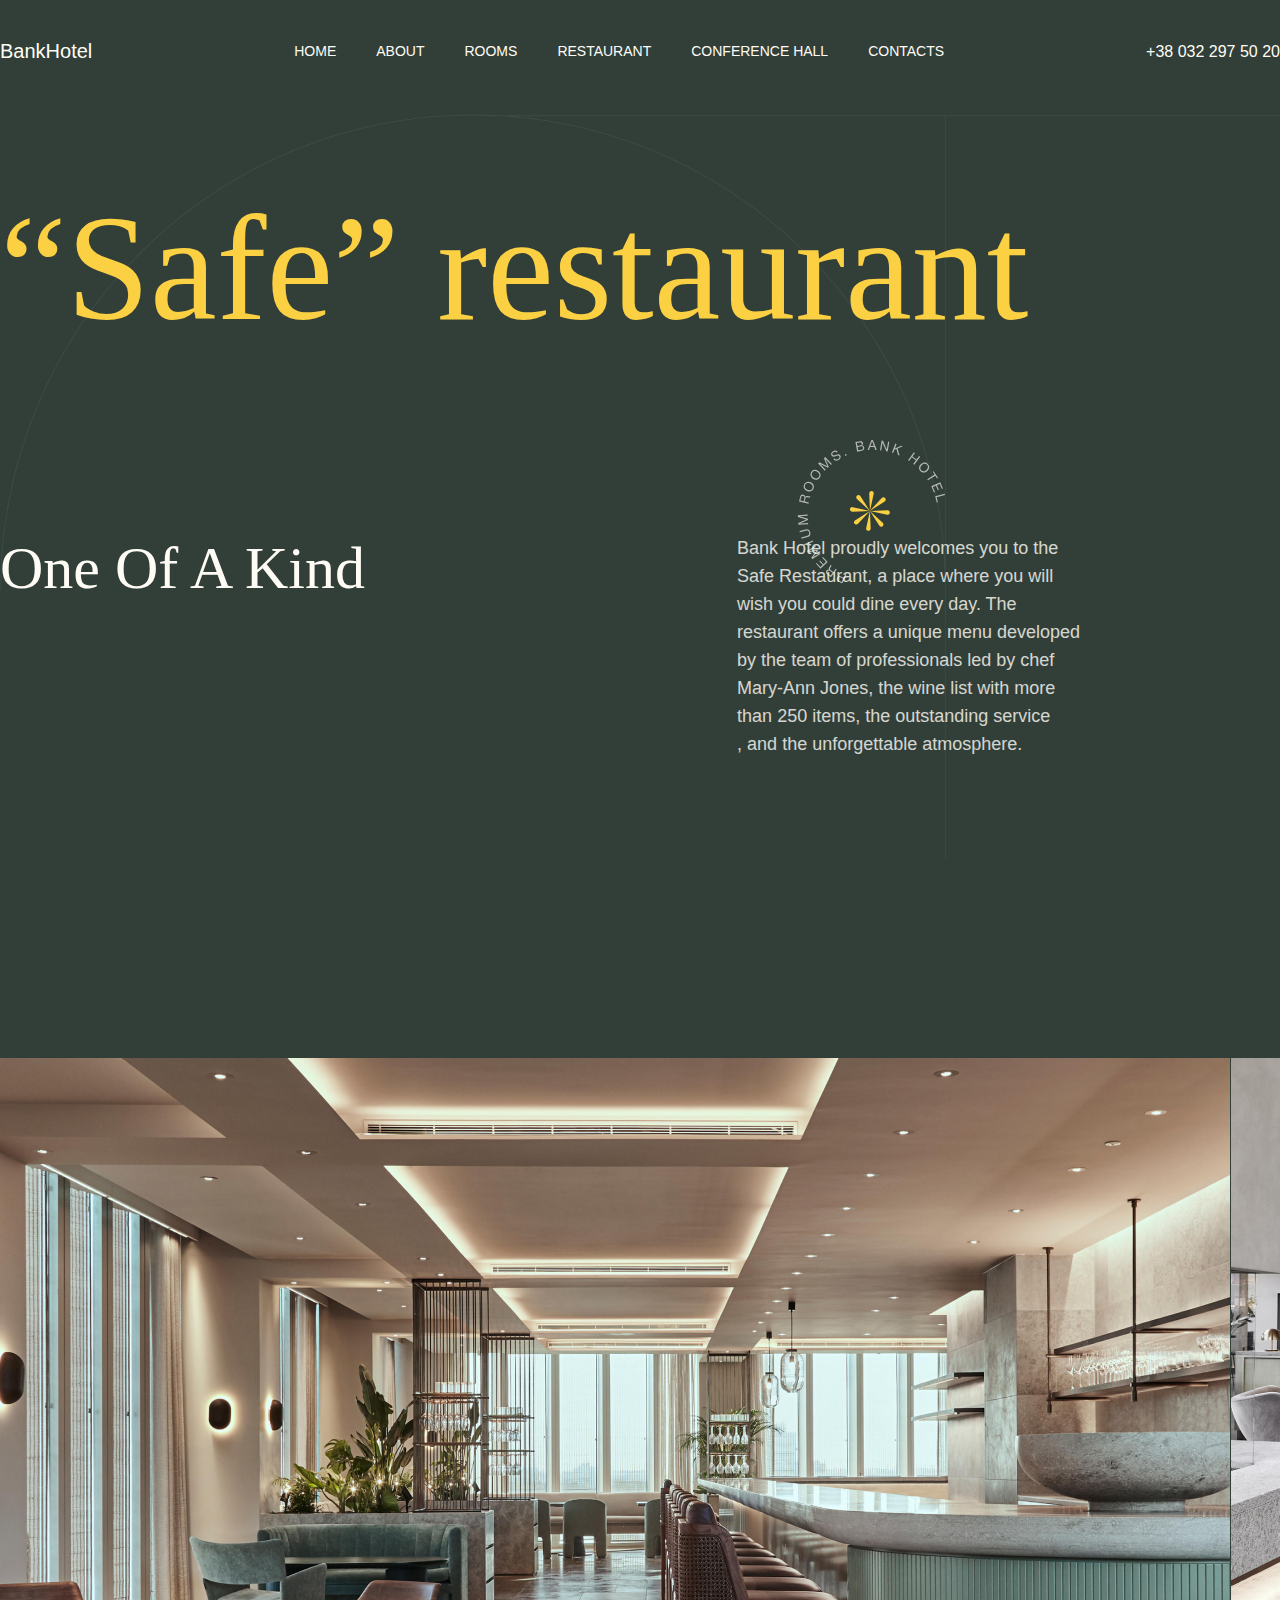
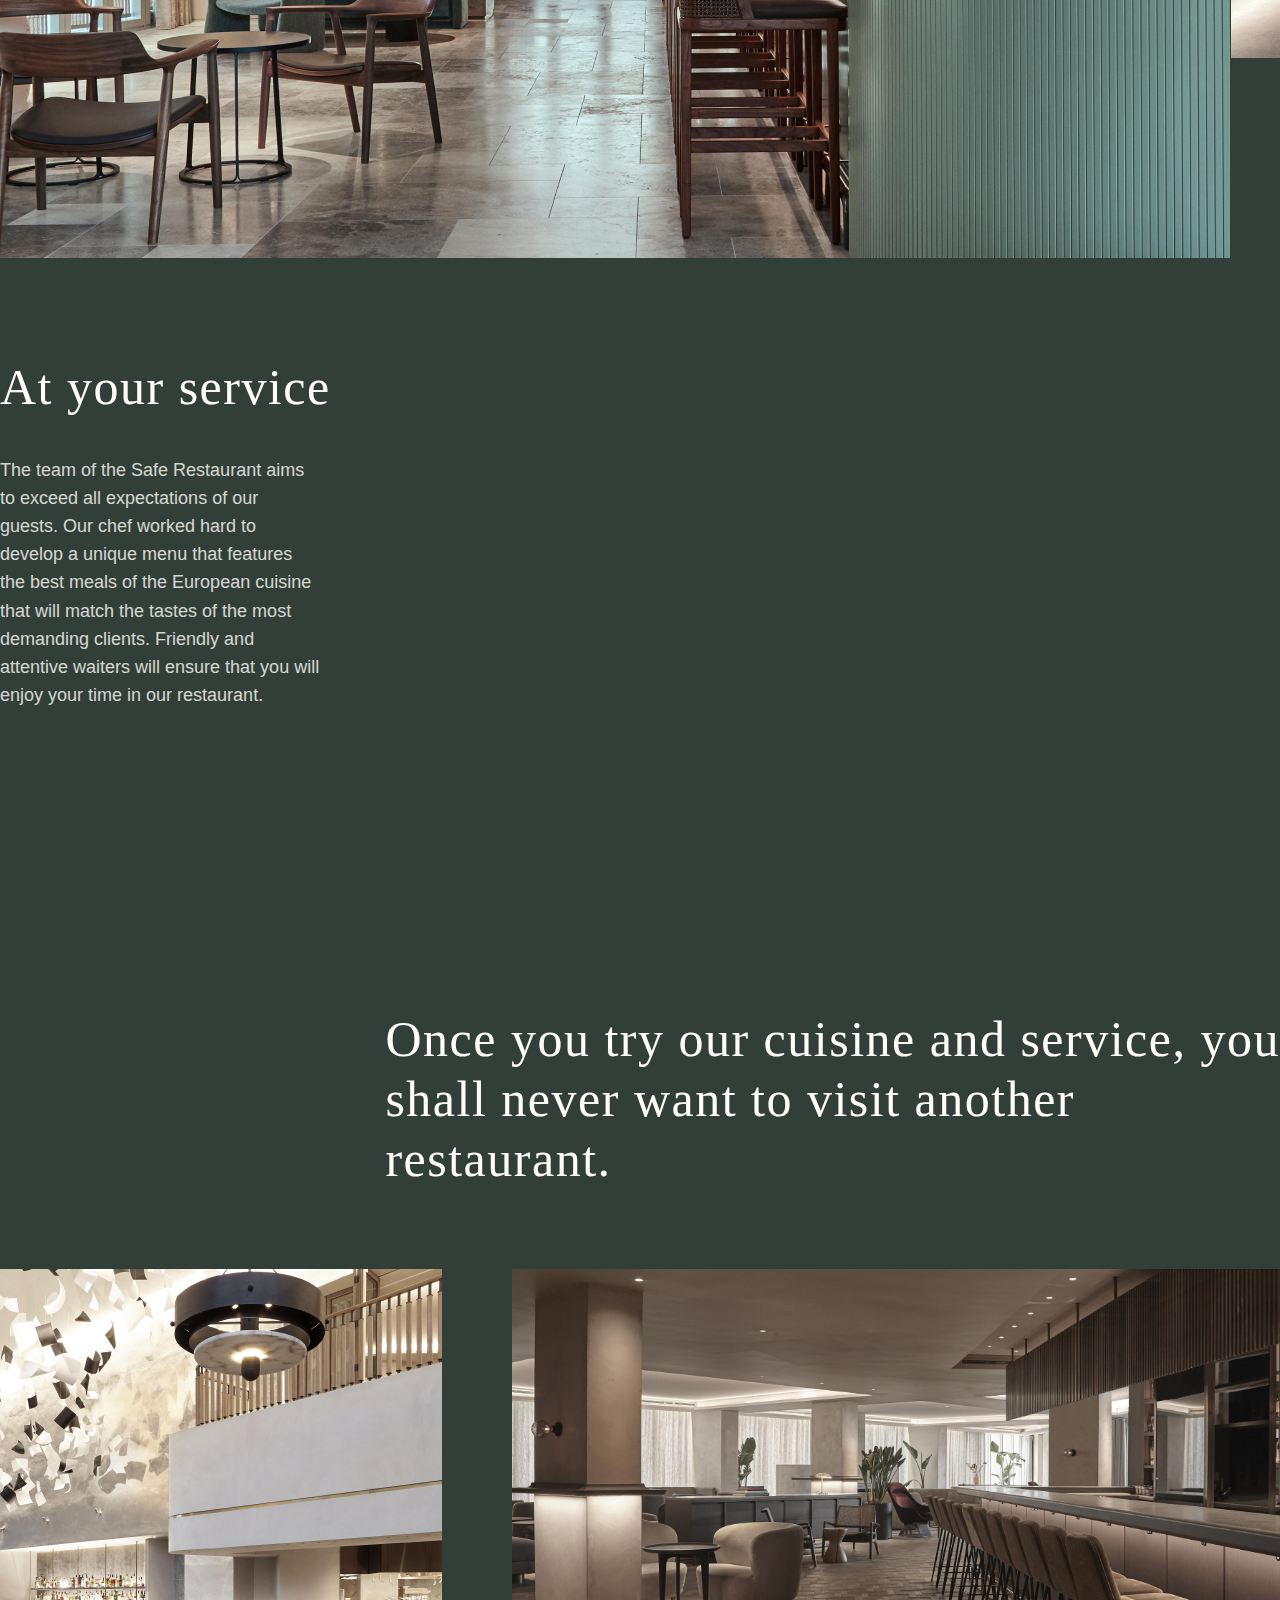
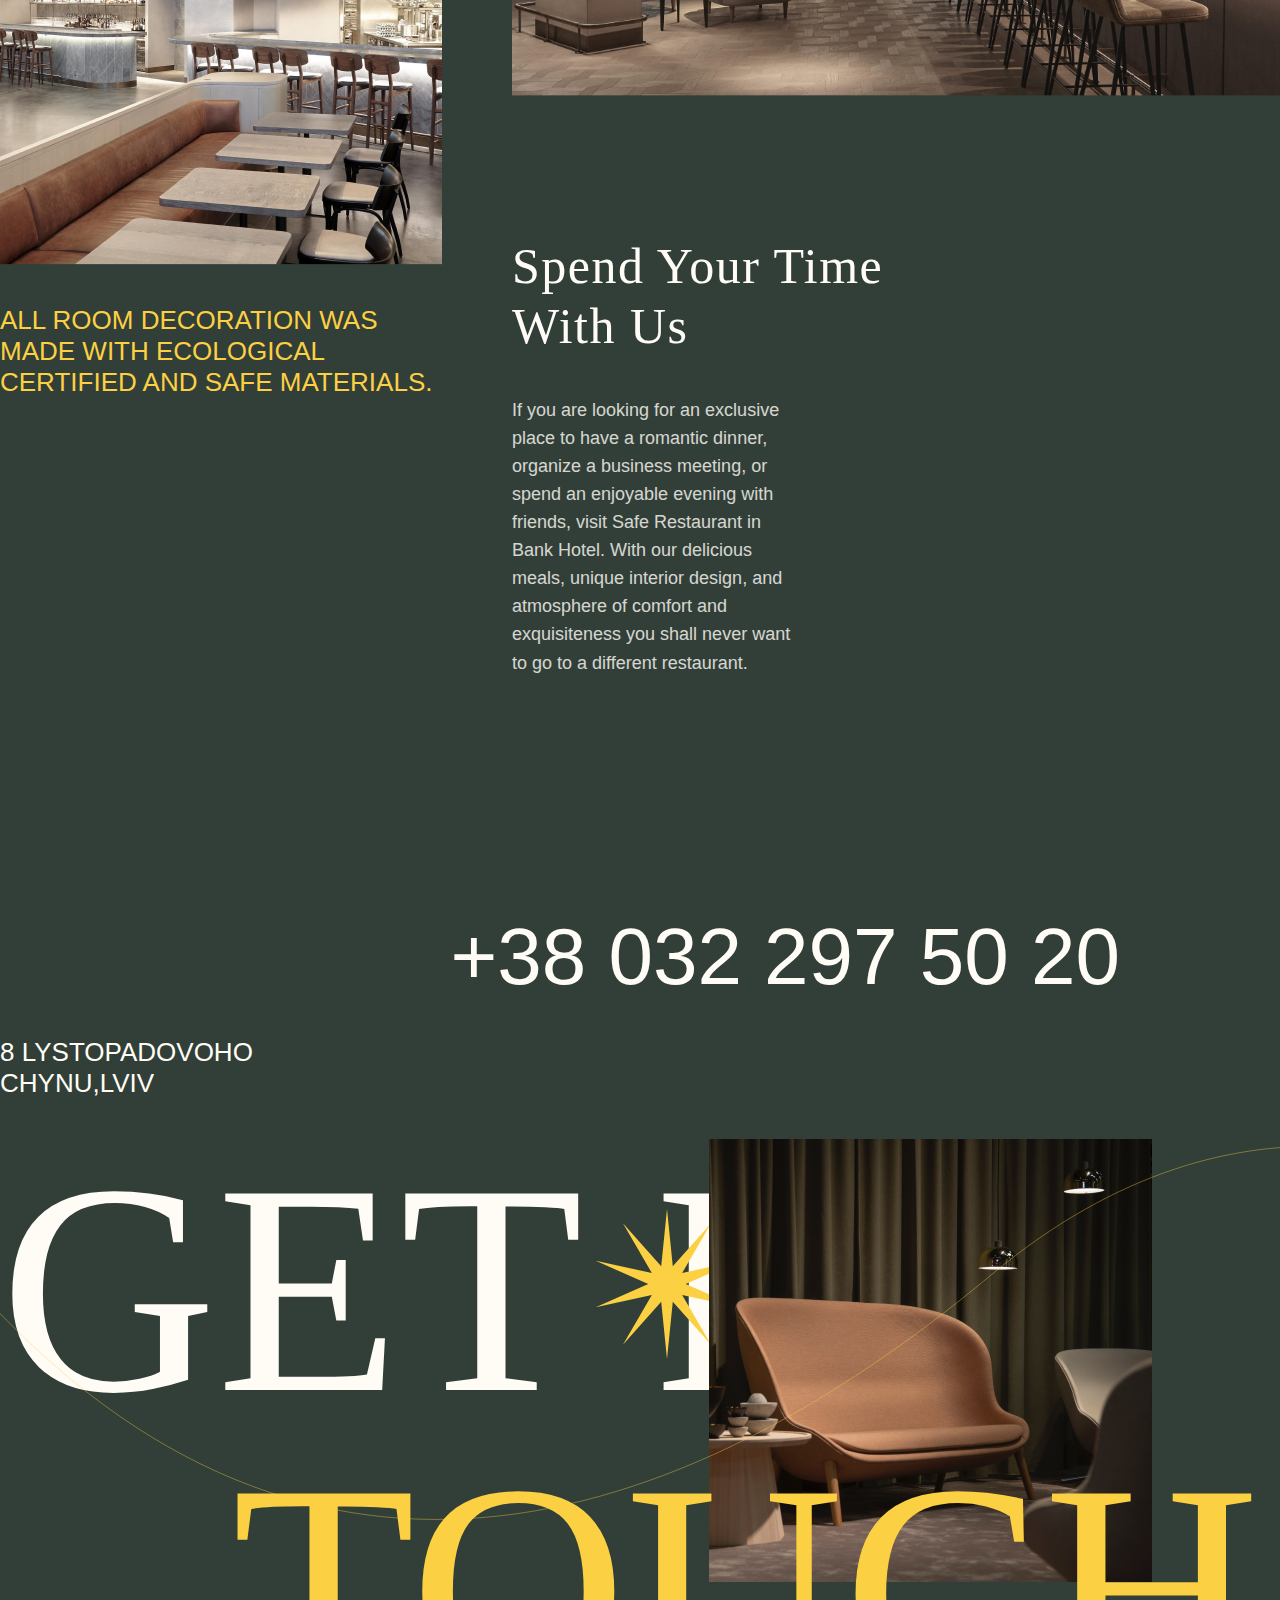
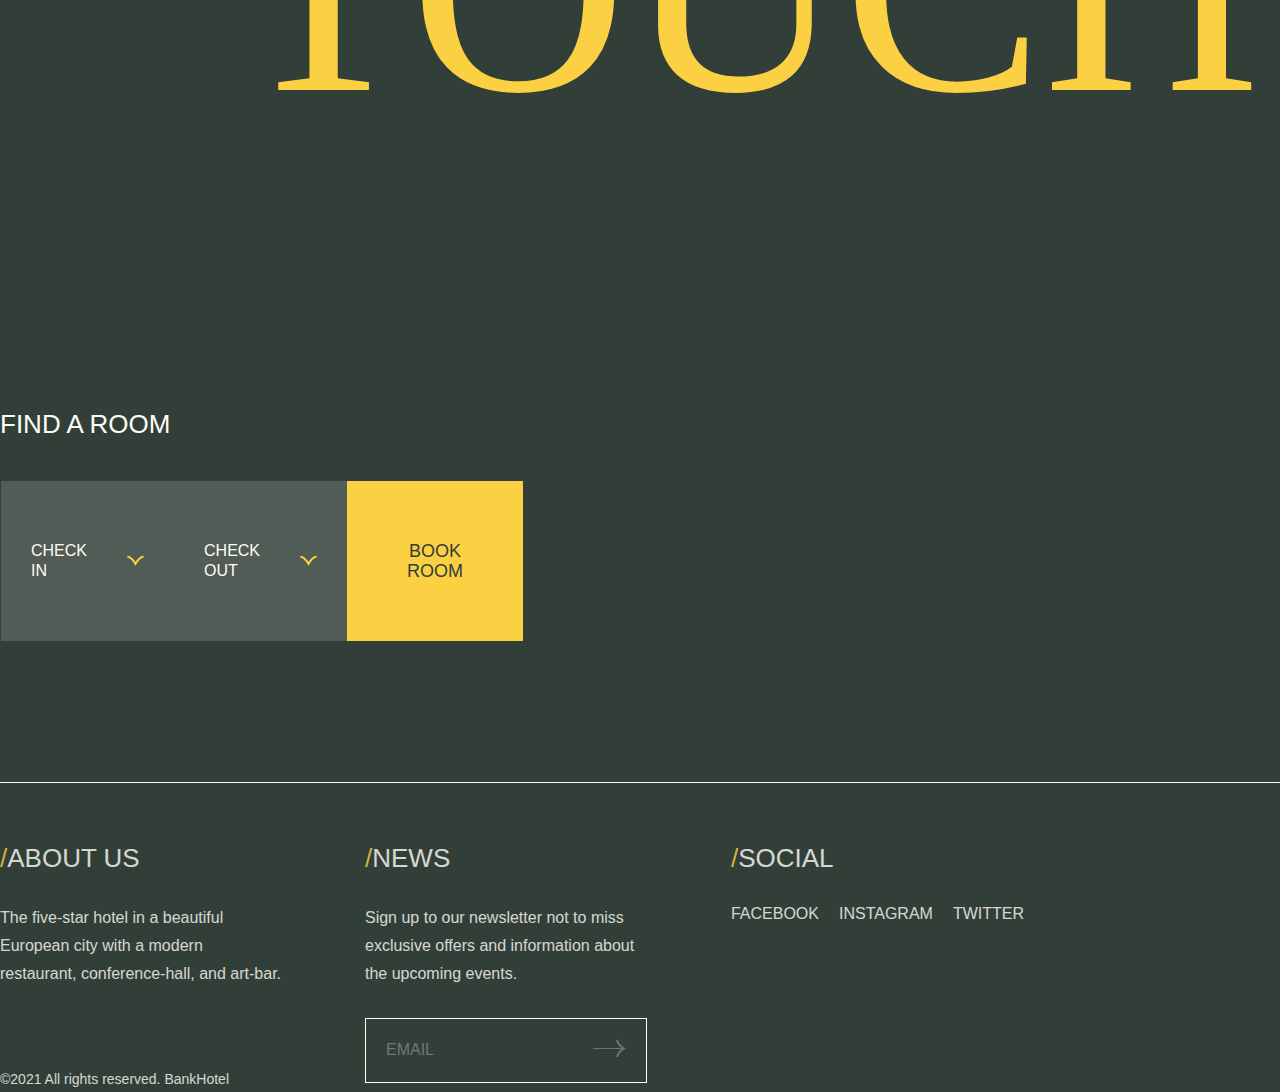
==== facilities.html @ 4e9383f8 "first commit" ====
<!DOCTYPE html>
<html lang="en">
  <head>
    <meta charset="UTF-8" />
    <meta name="viewport" content="width=device-width, initial-scale=1.0" />
    <link rel="stylesheet" href="styles/main.css" />
    <link rel="stylesheet" href="styles/stylesheet.css" />
    <title>Bank Hotel</title>
  </head>

  <body>
    <header class="w-100">
      <div class="container">
        <div class="header-inner w-100 d-flex-rows">
          <p class="logo">BankHotel</p>
          <nav class="d-flex-rows">
            <a href="index.html" class="nav_a"> Home </a>
            <a href="#" class="nav_a"> About </a>
            <a href="room.html" class="nav_a"> Rooms </a>
            <a href="#" class="nav_a"> Restaurant </a>
            <a href="#" class="nav_a"> Conference hall </a>
            <a href="#" class="nav_a"> Contacts </a>
          </nav>
          <a href="tel:+380322975020" class="number">+38 032 297 50 20</a>
        </div>
      </div>
    </header>

    <div class="facil-intro w-100 py-100">
      <div class="container">
        <div class="facil-intro-inner w-100 d-flex-columns">
          <h1>“Safe” restaurant</h1>
          <div class="fac-description w-100 d-flex-rows">
            <h3>One of a Kind</h3>
            <img src="media/img/prem.svg" alt="" class="premab" />
            <p>
              Bank Hotel proudly welcomes you to the <br />
              Safe Restaurant, a place where you will <br />
              wish you could dine every day. The <br />
              restaurant offers a unique menu developed <br />
              by the team of professionals led by chef <br />
              Mary-Ann Jones, the wine list with more <br />
              than 250 items, the outstanding service <br />, and the
              unforgettable atmosphere.
            </p>
          </div>
        </div>
      </div>
    </div>

    <div class="services w-100">
      <div class="container">
        <div class="services-inner w-100 d-flex-columns">
          <div class="servicimgs w-100 d-flex-rows">
            <img src="media/img/saferound.png" alt="" />
            <img src="media/img/saveroom2.png" alt="" />
          </div>

          <div class="servcdesc d-flex-columns">
            <h4>At your service</h4>
            <p>
              The team of the Safe Restaurant aims to exceed all expectations of
              our guests. Our chef worked hard to develop a unique menu that
              features the best meals of the European cuisine that will match
              the tastes of the most demanding clients. Friendly and attentive
              waiters will ensure that you will enjoy your time in our
              restaurant.
            </p>
          </div>
        </div>
      </div>
    </div>

    <div class="spendtime w-100 py-100">
      <div class="container">
        <div class="spend-inner w-100 d-flex-columns">
          <h3>
            Once you try our cuisine and service, you <br />
            shall never want to visit another <br />
            restaurant.
          </h3>

          <div class="spend-items w-100 d-flex-rows">
            <div class="allroom d-flex-columns">
              <img src="media/img/allroom.png" alt="" />
              <p>
                All room decoration was <br />
                made with ecological <br />
                certified and safe materials.
              </p>
            </div>

            <div class="withus d-flex-columns">
              <img src="media/img/spendyour.png" alt="" />
              <h3>Spend Your Time <br> With Us</h3>
              <p>
                If you are looking for an exclusive place to have a romantic
                dinner, organize a business meeting, or spend an enjoyable
                evening with friends, visit Safe Restaurant in Bank Hotel. With
                our delicious meals, unique interior design, and atmosphere of
                comfort and exquisiteness you shall never want to go to a
                different restaurant.
              </p>
            </div>
          </div>
        </div>
      </div>
    </div>

    <div class="getgreen w-100 ">
      <div class="container">
        <div class="get-inner w-100 d-flex-columns">
         <a href="tel:+380322975020" class="num">+38 032 297 50 20</a>
         <p class="list">8 Lystopadovoho <br> Chynu,Lviv</p>

         <div class="touch" >
          <h2>Get in</h2>
          <img src="media/img/Star.svg" class="star" alt="">
          <h2><span>TOUCH</span></h2>
          <img src="media/img/line.svg" alt="" class="line">
          <img src="media/img/get1.png" class="getimg" alt="">
         </div>

         <div class="find-room d-flex-columns">
          <p>Find a room</p>
          <div class="book d-flex-rows">
            <div class="book-item d-flex-rows">
              <p>Check in</p>
              <img src="media/img/arrowbottom.svg" alt="">
            </div>
            <div class="book-item d-flex-rows">
              <p>Check out</p>
              <img src="media/img/arrowbottom.svg" alt="">
  
            </div>
            <a href="#" class="btn">Book room</a>
          </div>
         </div>
        </div>
      </div>
    </div>

    <footer class="w-100 py-10 green">
      <div class="container">
        <div class="footer-inner d-flex-rows">
          <div class="footer-item d-flex-columns">
            <h4><span>/</span>About us</h4>
            <p>The five-star hotel in a beautiful <br> European city with a modern <br> restaurant, conference-hall, and art-bar.</p>
            <p class="descr">©2021 All rights reserved. BankHotel</p>
          </div>
          <div class="footer-item d-flex-columns">
            <h4><span>/</span>News</h4>
            <p>Sign up to our newsletter not to miss <br> exclusive offers and information about <br> the upcoming events.</p>
           <form action="#" class="d-flex-rows footer-form">
            <input type="email" placeholder="email">
            <a href="#" class="ar">
              <img src="media/img/whitearr.svg" alt="">
            </a>
           </form>
          </div>

          <div class="footer-item d-flex-columns">
            <h4><span>/</span>Social</h4>
            <div class="socials d-flex-rows">
              <a href="#">Facebook</a>
              <a href="#">Instagram</a>
              <a href="#">twitter</a>
            </div>
          </div>
        </div>
      </div>
    </footer>
  </body>
</html>
---- styles/main.css ----
* {
  padding: 0;
  margin: 0;
  box-sizing: border-box;
  scroll-behavior: smooth;
  transition: 0.3s;
  text-decoration: none;
}

@font-face {
  font-family: "Miracle";
  src: url("Miracle_Personal_use.eot?") format("eot"),
    url("Miracle_Personal_use.woff") format("woff"),
    url("Miracle_Personal_use.ttf") format("truetype"),
    url("Miracle_Personal_use.svg#Miracle") format("svg");
  font-weight: normal;
  font-style: normal;
}

@font-face {
  font-family: "Helvetica Neue LT Std", sans-serif;
  src: url(../media/fonts/Helvetica\ Neue\ LT\ Std\ 55\ Roman.otf);
  font-weight: 400;
}

@font-face {
  font-family: "Helvetica Neue LT Std", sans-serif;
  src: url(../media/fonts/Helvetica\ Neue\ LT\ Std\ 65\ Medium.otf);
  font-weight: 500;
}

@font-face {
  font-family: "Miracle", sans-serif;
  src: url(../media/fonts/Miracle_Personal_use.eot);
  font-weight: 400;
}

:root {
  --font-family: "Helvetica Neue LT Std", sans-serif;
  --second-family: "Miracle";
}

.container {
  max-width: 1860px;
  width: 100%;
  margin: 0 auto;
}

.d-flex-rows {
  display: flex;
}

.d-flex-columns {
  display: flex;
  flex-direction: column;
}

.w-100 {
  width: 100%;
}

body {
  background-color: #313f38;
}

.py-100 {
  padding: 100px 0;
}

header {
  padding: 40px 0;
}

.header-inner {
  align-items: center;
  justify-content: space-between;
}

.logo {
  font-weight: 500;
  font-size: 20px;
  text-transform: capitalize;
  color: #fffcf6;
  font-family: var(--font-family);
}

.nav_a {
  font-weight: 400;
  font-size: 14px;
  line-height: 143%;
  text-transform: uppercase;
  color: #fffcf6;
  font-family: var(--font-family);
}

nav {
  gap: 40px;
  align-items: center;
}

.number {
  font-weight: 400;
  font-size: 16px;
  line-height: 125%;
  text-transform: uppercase;
  color: #fffcf6;
  font-family: var(--font-family);
}

.intro-inner {
  gap: 100px;
}

.intro-info {
  align-items: flex-start;
  justify-content: space-between;
  height: 255px;
}

.intro-title {
  height: 100%;
  justify-content: space-between;
}

.intro-title h1 {
  font-family: var(--second-family);
  font-size: 220px;
  line-height: 91%;
  color: #fffcf6;
  font-weight: 400;
}

.intro-title span {
  color: #fcd043;
}

.intro-title p {
  font-family: var(--font-family);
  font-weight: 400;
  font-size: 26px;
  text-transform: uppercase;
  color: #fcd043;
}

.intro-description {
  height: 100%;
  justify-content: space-between;
  width: 20%;
}

.intro-description p {
  font-family: var(--font-family);
  font-weight: 400;
  font-size: 18px;
  line-height: 156%;
  color: #fffcf6;
  opacity: 0.8;
}

.since {
  width: 60%;
  border-radius: 99px;
  border: 1px solid #fffcf670;
  padding: 10px 8px;
  gap: 8px;
  align-items: center;
  justify-content: center;
}

.since p {
  font-family: var(--font-family);
  font-weight: 400;
  font-size: 22px;
  text-transform: capitalize;
  color: #fffcf6;
}

.intro-contacts {
  justify-content: space-between;
}

.intro-phone {
  gap: 10px;
}

.intro-phone a {
  font-family: var(--font-family);
  font-weight: 400;
  font-size: 26px;
  text-transform: uppercase;
  text-decoration: underline;
  text-decoration-skip-ink: none;
  color: #fcd043;
}

.intro-phone p {
  font-family: var(--font-family);
  font-weight: 400;
  font-size: 26px;
  text-transform: uppercase;
  text-decoration: underline;
  text-decoration-skip-ink: none;
  color: #fffcf6;
}

.art {
  align-items: flex-end;
  gap: 10px;
}

.art p {
  font-family: var(--font-family);
  font-weight: 400;
  font-size: 26px;
  text-transform: uppercase;
  text-align: right;
  color: #fffcf6;
}

.art span {
  font-style: italic;
}

.about {
  background: url(../media/img/aboutbg.png);
  background-size: cover;
}

.about-inner {
  justify-content: space-between;
}

.high-qual {
  align-items: flex-end;
  justify-content: space-evenly;
  width: 70%;
}

.about-info {
  align-items: center;
  height: 690px;
  justify-content: space-between;
}

.about-info h2 {
  align-self: flex-end;
  font-family: var(--second-family);
  font-weight: 400;
  font-size: 150px;
  line-height: 87%;
  text-transform: uppercase;
  text-align: right;
  color: #fcd043;
}

.about-info span {
  color: #fffcf6;
}

.about-info .info-inner {
  width: 65%;
  gap: 40px;
}

.about-info .info-inner h4 {
  font-family: var(--second-family);
  font-weight: 400;
  font-size: 50px;
  line-height: 120%;
  letter-spacing: 0.03em;
  text-transform: capitalize;
  color: #fffcf6;
}

.about-info .info-inner p {
  font-family: var(--font-family);
  font-weight: 400;
  font-size: 18px;
  line-height: 156%;
  color: #fffcf6;
  opacity: 0.64;
}

.about-imgs {
  height: 850px;
  justify-content: space-between;
  position: relative;
}

.about-abs {
  position: absolute;
  top: -110px;
  left: -100px;
}

.rmsbtn {
  width: 200px;
  height: 200px;
  cursor: pointer;
}

.rooms-apartments {
  background: #fffcf6;
}

.rooms-ap-inner {
  gap: 160px;
}

.rooms-ap-title {
  justify-content: space-between;
}

.rooms-ap-title h2 {
  font-family: var(--second-family);
  font-weight: 400;
  font-size: 150px;
  line-height: 87%;
  text-transform: uppercase;
  color: rgba(0, 0, 0, 0.87);
}

.rooms-ap-title p {
  font-family: var(--font-family);
  font-weight: 400;
  font-size: 26px;
  text-transform: uppercase;
  color: rgba(0, 0, 0, 0.87);
}

.rooms-ap-items {
  height: 1000px;
  justify-content: space-between;
  align-items: flex-end;
}

.roomsimg {
  width: 757px;
}

.ap-img {
  justify-content: space-between;
  height: 80%;
}

.ap-img img:nth-child(1) {
  width: 285px;
}

.ap-img img:nth-child(2) {
  width: 170px;
  cursor: pointer;
}

.room-description {
  justify-content: space-between;
  height: 80%;
}

.room-description .since {
  border: 1px solid #313f38;
}

.room-description .since p {
  color: #313f38;
}

.room-items {
  justify-content: flex-end;
  gap: 60px;
}

.room-text {
  gap: 40px;
}

.room-text h4 {
  font-family: var(--second-family);
  font-weight: 400;
  font-size: 50px;
  letter-spacing: 0.03em;
  text-transform: capitalize;
  color: rgba(0, 0, 0, 0.808);
}

.room-text p {
  font-family: var(--font-family);
  font-weight: 400;
  font-size: 18px;
  line-height: 156%;
  color: rgba(0, 0, 0, 0.808);
}

.room-paginat {
  gap: 20px;
}

.room-paginat p {
  font-family: var(--font-family);
  font-weight: 400;
  font-size: 22px;
  color: rgba(0, 0, 0, 0.8);
}

.room-paginat span {
  font-family: var(--font-family);
  font-weight: 400;
  font-size: 22px;
  color: rgba(27, 59, 54, 0.32);
}

.facilities {
  padding: 200px 0;
  background: #fffcf6;
  border-top: 1px solid #313f38;
}

.facilities-inner {
  gap: 200px;
}

.facil-top {
  justify-content: space-between;
}

.facil-first {
  height: 684px;
  justify-content: space-between;
  width: 30%;
}

.facil-first p {
  font-family: var(--font-family);
  font-weight: 400;
  font-size: 26px;
  text-transform: uppercase;
  color: rgba(0, 0, 0, 0.8);
}

.facil-second {
  justify-content: space-between;
  height: 684px;
}

.second-title h2 {
  font-family: var(--second-family);
  font-weight: 400;
  font-size: 150px;
  line-height: 87%;
  text-transform: uppercase;
  color: rgba(0, 0, 0, 0.8);
}

.title-items {
  gap: 60px;
  margin-left: 80px;
}

.facil-second p {
  font-family: var(--font-family);
  font-weight: 400;
  font-size: 18px;
  line-height: 156%;
  color: rgba(0, 0, 0, 0.8);
}

.fac-open {
  align-items: flex-end;
  justify-content: space-between;
  margin-bottom: 190px;
}

.open-info {
  gap: 180px;
}

.open-info h3 {
  font-family: var(--second-family);
  font-weight: 400;
  font-size: 80px;
  text-transform: uppercase;
  color: rgba(0, 0, 0, 0.8);
}

.open-text p {
  font-family: var(--font-family);
  font-weight: 400;
  font-size: 18px;
  line-height: 156%;
  color: rgba(0, 0, 0, 0.9);
}

.open-text {
  gap: 60px;
}

.facilities .arrow {
  margin-bottom: 200px;
  transform: rotate(90deg);
  cursor: pointer;
}

.facil-item {
  padding: 40px 20px;
  justify-content: space-between;
  align-items: center;
  border-bottom: #313f383f 1px solid;
}

.facil-item h3 {
  font-family: var(--second-family);
  font-weight: 400;
  font-size: 80px;
  line-height: 100%;
  letter-spacing: 0.03em;
  text-transform: capitalize;
  color: rgba(0, 0, 0, 0.8);
}

.item-arrow {
  margin-right: 40px;
  cursor: pointer;
}

.best {
  background: url(../media/img/bestapartment.png);
  background-size: cover;
  height: 70vh;
}

.best-inner {
  padding: 40px 20px;
  gap: 360px;
}

.best-inner h2 {
  font-family: var(--second-family);
  font-weight: 400;
  font-size: 150px;
  line-height: 87%;
  text-transform: uppercase;
  color: #fcd043;
}

.best-inner p {
  font-family: var(--font-family);
  font-weight: 400;
  font-size: 26px;
  text-transform: uppercase;
  color: #fcd043;
}

.gallery {
  padding: 200px 0;
}

.gallery-inner {
  gap: 80px;
  align-items: center;
}

.gallery-title {
  position: relative;
  gap: 40px;
  justify-content: center;
  align-items: center;
}

.art {
  position: absolute;
  left: 40px;
  font-weight: 400;
  font-size: 26px;
  text-transform: uppercase;
  font-family: var(--font-family);
  color: #fffcf6;
}

.gallery-title img {
  width: 150px;
}

.gallery-title h2 {
  font-weight: 400;
  font-size: 150px;
  line-height: 87%;
  text-transform: uppercase;
  text-align: center;
  color: #fcd043;
  font-family: var(--second-family);
}

.galleryimg {
  width: 300px;
  height: 400px;
}

.gallery-items {
  justify-content: space-between;
  height: 1101px;
}

.gallery-first {
  height: 100%;
  justify-content: space-between;
}

.gallery-first img:nth-child(2) {
  padding-left: 10px;
}

.gallery-center {
  justify-content: space-between;
  align-items: center;
}

.gallery-center p {
  font-weight: 400;
  font-size: 18px;
  line-height: 156%;
  text-align: center;
  color: #fffcf6;
  font-family: var(--font-family);
}

.pleasure {
  align-self: flex-start;
  gap: 10px;
}

.pleasure p {
  font-style: italic;
  font-weight: 400;
  text-align: left;
  font-size: 22px;
  color: #fffcf6;
  font-family: var(--font-family);
}

.gallery-bottom {
  padding: 180px 0;
  position: relative;
}

.gallery-bottom img {
  position: absolute;
  right: 40px;
  top: 0;
}

.gallery-bottom h5 {
  font-weight: 400;
  font-size: 120px;
  line-height: 117%;
  color: rgba(255, 252, 246, 0.12);
  font-family: var(--second-family);
}

.gallery-bottom span {
  color: #fffcf6;
}

.get {
  padding: 200px 0;
  background: #fffcf6;
}

.get-inner {
  gap: 40px;
}

.num {
  font-weight: 400;
  font-size: 80px;
  line-height: 100%;
  color: rgba(0, 0, 0, 0.8);
  font-family: var(--font-family);
  position: relative;
}

.num::after {
  content: "";
  width: 38%;
  height: 1px;
  background: #313f387f;
  position: absolute;
  left: 0;
  bottom: -20px;
}

.list {
  font-weight: 400;
  font-size: 26px;
  text-transform: uppercase;
  color: rgba(0, 0, 0, 0.8);
  font-family: var(--font-family);
  align-self: flex-end;
  margin-right: 160px;
}

.touch {
  position: relative;
  height: 830px;
}

.touch h2 {
  font-weight: 400;
  font-size: 300px;
  line-height: 100%;
  text-transform: uppercase;
  color: rgba(0, 0, 0, 0.8);
  font-family: var(--second-family);
}

.line {
  position: absolute;
  top: 0;
  z-index: 3;
  width: 100%;
}

.getimg {
  position: absolute;
  top: 0%;
  right: 10%;
}

.star {
  position: absolute;
  top: 70px;
  right: 42%;
  width: 150px;
}

.touch span {
  color: #fcd043;
  position: absolute;
  right: 20px;
  z-index: 10;
}

.find-room {
  gap: 40px;
}

.find-room p {
  font-weight: 400;
  font-size: 26px;
  text-transform: uppercase;
  color: rgba(0, 0, 0, 0.8);
  font-family: var(--font-family);
}

.book {
  border: 1px solid #313f38;
  width: 38%;
  justify-content: space-between;
}

.book-item {
  padding: 60px 30px;
  gap: 40px;
}

.book-item p {
  font-weight: 500;
  font-size: 16px;
  line-height: 125%;
  text-transform: uppercase;
  color: rgba(0, 0, 0, 0.8);
  font-family: var(--font-family);
}

.book-item img {
  cursor: pointer;
  position: relative;
}

.btn {
  font-weight: 500;
  font-size: 18px;
  line-height: 111%;
  text-transform: uppercase;
  text-align: center;
  color: #fffcf6;
  font-family: var(--font-family);
  background: #313f38;
  padding: 60px 60px;
}

footer {
  background: #fffcf6;
}

.footer-inner {
  justify-content: space-between;
  width: 80%;
}

.footer-item {
  gap: 30px;
}

.footer-item h4 {
  font-weight: 400;
  font-size: 26px;
  text-transform: uppercase;
  color: #313f38;
  font-family: var(--font-family);
}

.footer-item span {
  color: #fcd043;
}

.footer-item p {
  font-weight: 400;
  font-size: 16px;
  line-height: 175%;
  color: rgba(0, 0, 0, 0.8);
  font-family: var(--font-family);
}

.footer-item .descr {
  margin-top: 50px;
  font-weight: 400;
  font-size: 14px;
  line-height: 171%;
  color: rgba(0, 0, 0, 0.2);
  font-family: var(--font-family);
}

.footer-form {
  justify-content: space-between;
  border: 1px solid #313f38;
  padding: 20px;
}

.footer-form input {
  border: none;
  outline: none;
  background: #fffcf6;
  font-weight: 400;
  font-size: 16px;
  line-height: 125%;
  text-transform: uppercase;
  color: #313f38;
  font-family: var(--font-family);
}

.ar img {
  width: 33px;
  opacity: 0.6;
}

.socials {
  gap: 20px;
}

.socials a {
  font-weight: 500;
  font-size: 16px;
  line-height: 125%;
  text-transform: uppercase;
  color: rgba(0, 0, 0, 0.8);
  font-family: var(--font-family);
}

.super {
  background: url(../media/img/roombunner.png);
  background-size: cover;
  height: 70vh;
}

.best-inner {
  position: relative;
}

.book-room {
  position: absolute;
  right: 20px;
  bottom: 20px;
  cursor: pointer;
}

.premier {
  padding-bottom: 0;
}

.premier-inner {
  padding: 60px;
  padding-bottom: 0;
  gap: 80px;
}

.premier-inner .since {
  width: 13%;
  align-items: flex-end;
}

.premier-text {
  justify-content: space-between;
}

.premier-text h4 {
  font-weight: 400;
  font-size: 50px;
  line-height: 120%;
  letter-spacing: 0.03em;
  color: #fffcf6;
  font-family: var(--second-family);
  width: 44%;
}

.premier-text p {
  font-weight: 400;
  font-size: 18px;
  line-height: 156%;
  color: #fffcf6;
  font-family: var(--font-family);
  width: 18%;
  margin-right: 100px;
}

.prem-img {
  padding-top: 80px;
  gap: 60px;
}

.prem-img p {
  font-weight: 400;
  font-size: 40px;
  text-transform: capitalize;
  color: #fcd043;
  font-family: var(--font-family);
}

.bath {
  background: #fffcf6;
}

.bath-inner {
  justify-content: space-between;
  padding: 160px 60px;
}

.bath-first {
  gap: 60px;
  position: relative;
}

.prembath {
  position: absolute;
  right: -130px;
  top: -130px;
}

.bf-text {
  gap: 40px;
}

.bf-text h3 {
  font-weight: 400;
  font-size: 50px;
  letter-spacing: 0.03em;
  text-transform: capitalize;
  color: rgba(0, 0, 0, 0.8);
  font-family: var(--second-family);
}

.bath-inner p {
  font-weight: 400;
  font-size: 18px;
  line-height: 156%;
  color: rgba(0, 0, 0, 0.8);
  font-family: var(--font-family);
}

.bookbtn {
  font-weight: 400;
  font-size: 26px;
  text-transform: uppercase;
  color: rgba(0, 0, 0, 0.8);
  font-family: var(--font-family);
  padding: 20px 30px;
  border: 1px solid #313f38;
  border-radius: 40px;
  width: 39%;
  cursor: pointer;
  margin-top: 100px;
}

.bath-second {
  gap: 60px;
}

.facil-intro {
  background: url(../media/img/aboutbg.png);
  background-size: cover;
}

.facil-intro-inner {
  gap: 100px;
}

.facil-intro-inner h1 {
  font-weight: 400;
  font-size: 150px;
  line-height: 87%;
  color: #fcd043;
  font-family: var(--second-family);
}

.fac-description {
  margin-top: 100px;
  justify-content: space-between;
  position: relative;
}

.fac-description h3 {
  font-weight: 400;
  font-size: 60px;
  text-transform: capitalize;
  color: #fffcf6;
  font-family: var(--second-family);
}

.fac-description p {
  font-weight: 400;
  font-size: 18px;
  line-height: 156%;
  color: #fffcf6;
  font-family: var(--font-family);
  opacity: 0.8;
  margin-right: 200px;
}

.premab {
  position: absolute;
  right: 27%;
  top: -90px;
  transform: rotate(-40deg);
}

.services{
  padding: 200px 0;
}

.services-inner {
  gap: 100px;
}

.servicimgs {
  justify-content: space-between;
}

.servicimgs img:nth-child(2) {
  width: 600px;
  height: 600px;
}

.servcdesc {
  gap: 40px;
}

.servcdesc h4 {
  font-weight: 400;
  font-size: 50px;
  letter-spacing: 0.03em;
  color: #fffcf6;
  font-family: var(--second-family);
}

.servcdesc p {
  font-weight: 400;
  font-size: 18px;
  line-height: 156%;
  color: #fffcf6;
  opacity: 0.8;
  font-family: var(--font-family);
  width: 25%;
}

.spend-inner{
  align-items: flex-end;
  gap:80px;
}

.spend-inner h3{
  font-weight: 400;
font-size: 50px;
line-height: 120%;
letter-spacing: 0.03em;
color: #fffcf6;
font-family: var(--second-family);
}

.spend-items{
  justify-content: space-between;
}

.allroom{
  gap:40px;
}

.allroom p{
  font-weight: 400;
font-size: 26px;
text-transform: uppercase;
color: #fcd043;
font-family: var(--font-family);
}

.withus{
  width: 60%;
  gap:40px;
}

.withus h3{
  letter-spacing: 0.03em;
  margin-top: 100px;
}

.withus p{
  font-weight: 400;
  width: 38%;
font-size: 18px;
line-height: 156%;
color: #fffcf6;
opacity: 0.8;
font-family: var(--font-family);
}

.getgreen, .green{
  background: #313f38;
  margin-top: 140px;
}

.getgreen .num{
  align-self: flex-end;
  margin-right: 160px;
  color:#fffcf6;
}

.getgreen .list{
  margin-left: 0;
  align-self: flex-start;
  color:#fffcf6;
}

.getgreen h2, .getgreen .find-room p{
  color:#fffcf6;
}

.getgreen .book {
  background: #fffcf627
}

.getgreen .btn{
background: #fcd043;
color:#313f38;
}

 .green {
  padding-top: 60px;
  border-top: 1px solid #fffcf6;
 }

 .green .footer-item h4, .green .footer-item p, .green .socials a{
  color:#fffcf6;
  opacity: 0.8;
 }

 .green .footer-form{
  border:1px solid #fffcf6;
 }

 .green input{
  background: #313f38;
  color:#fffcf695;
  
 }
---- styles/stylesheet.css ----
﻿/* @font-face kit by Fonts2u (https://fonts2u.com) */
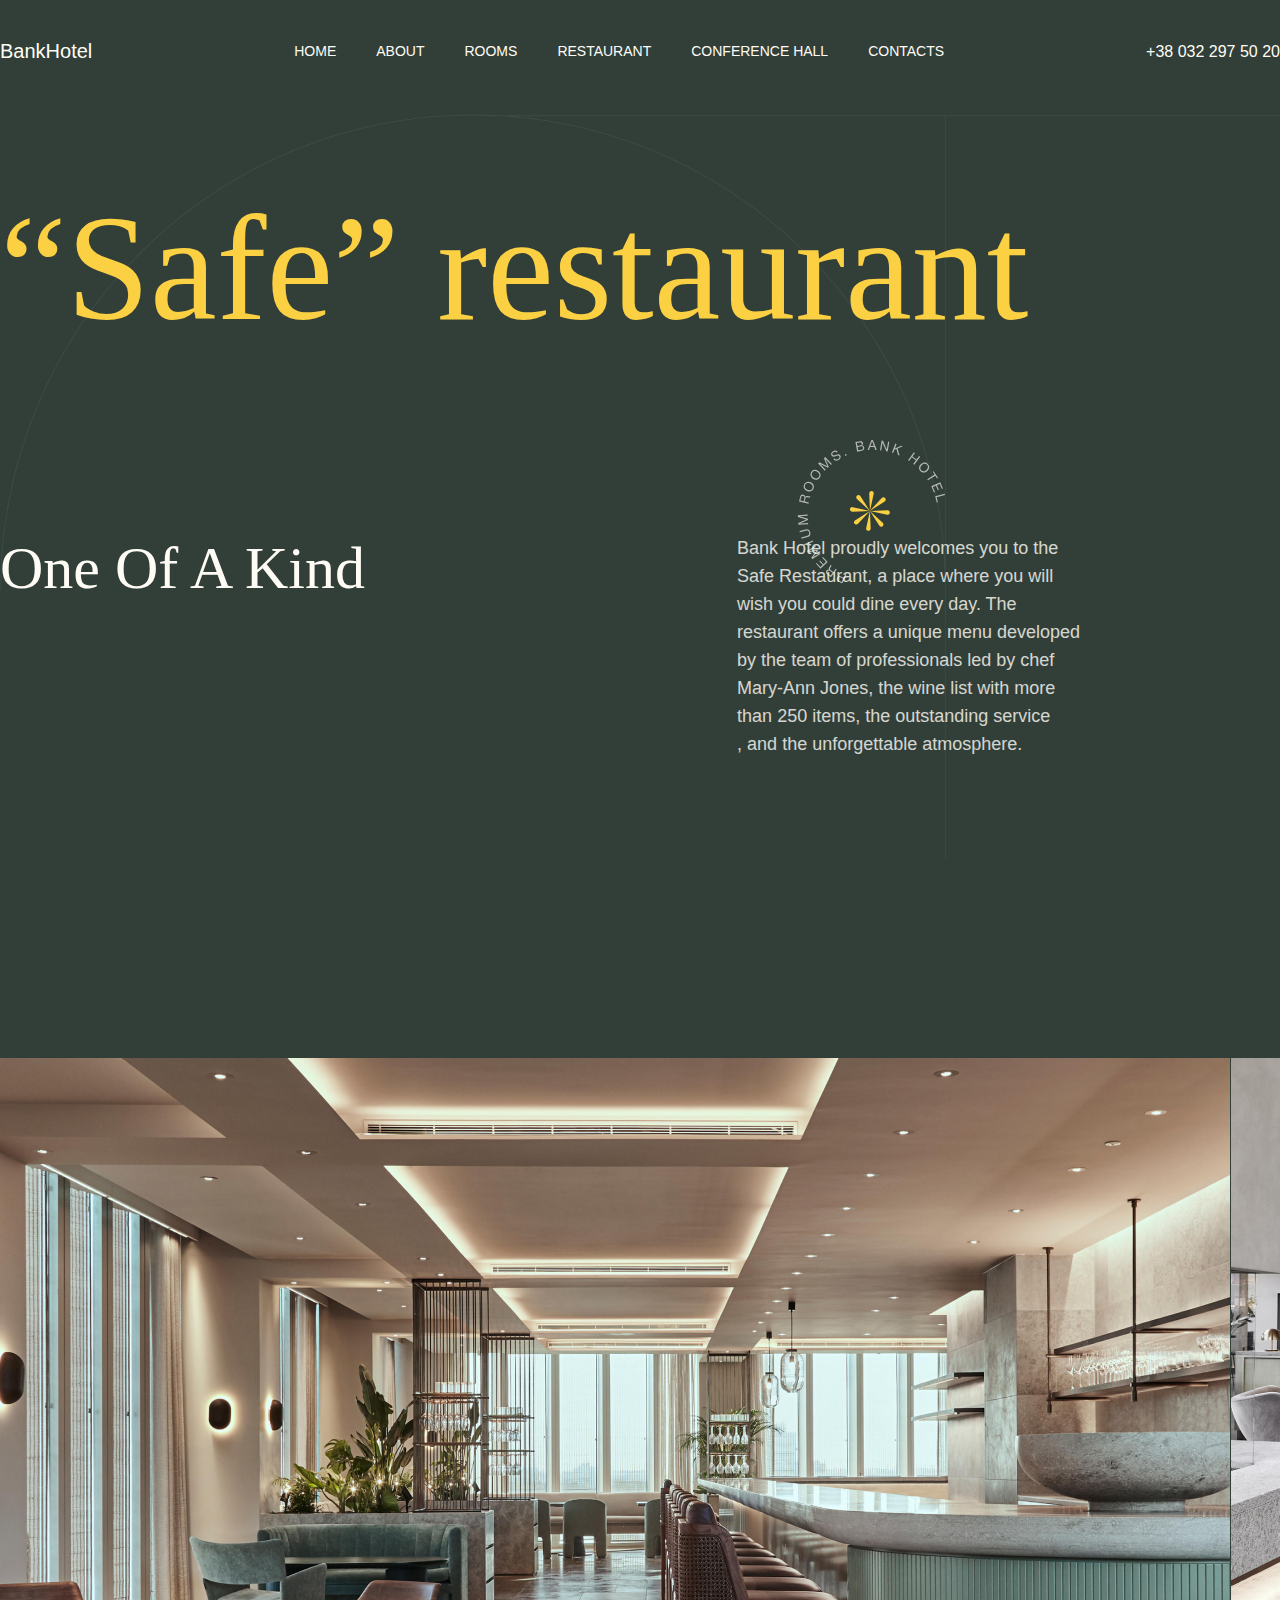
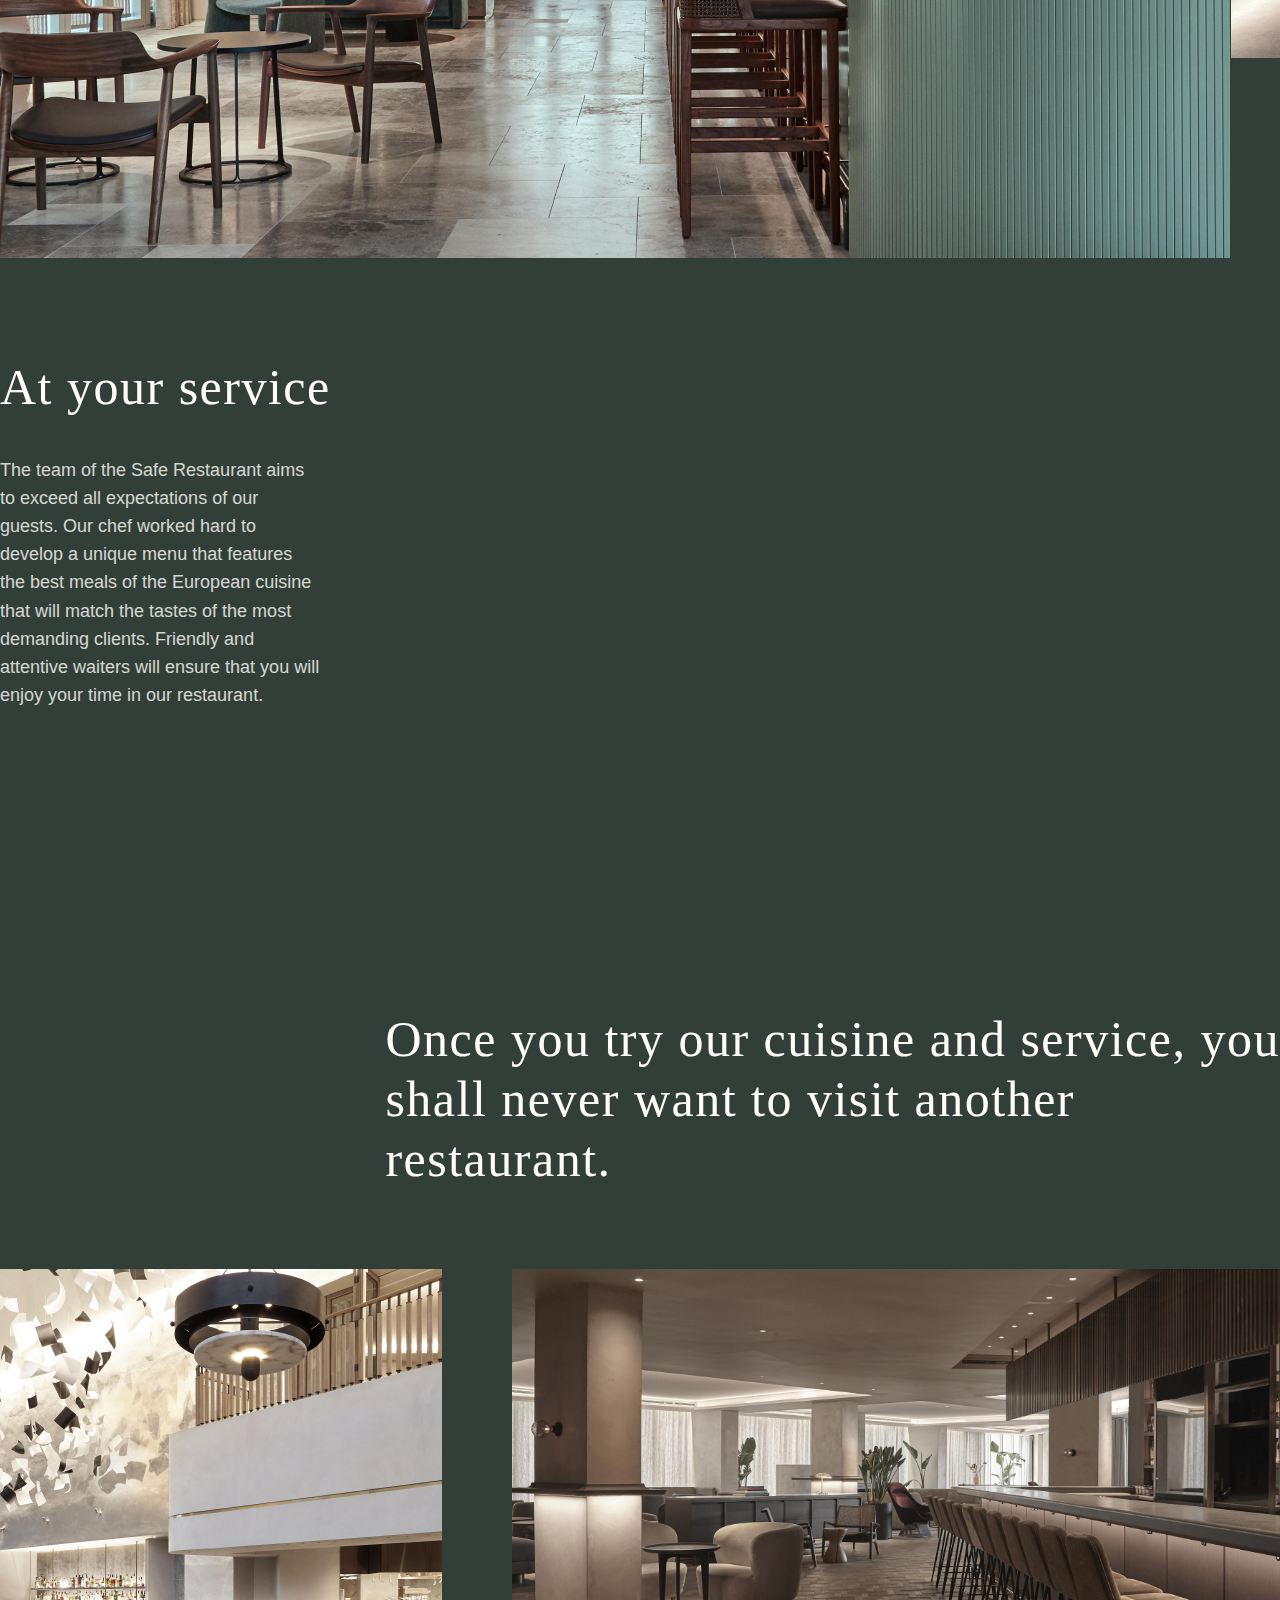
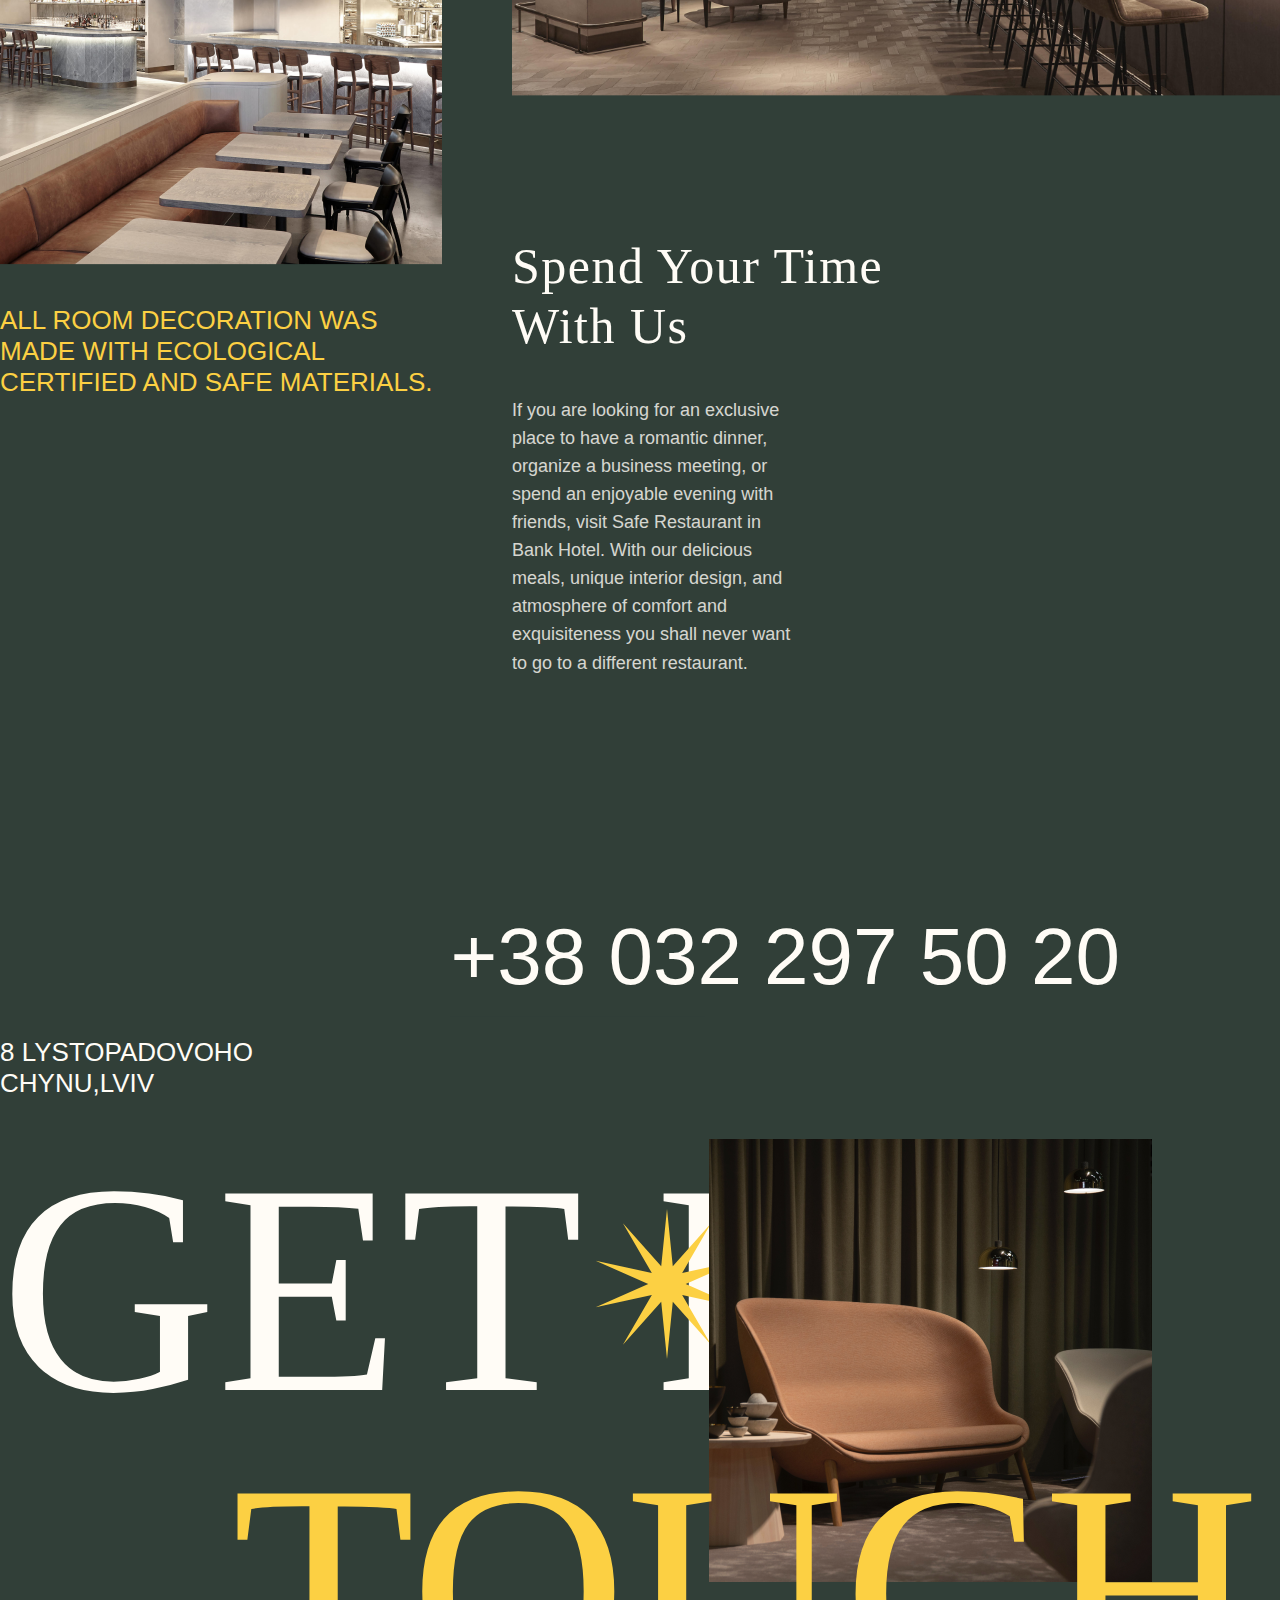
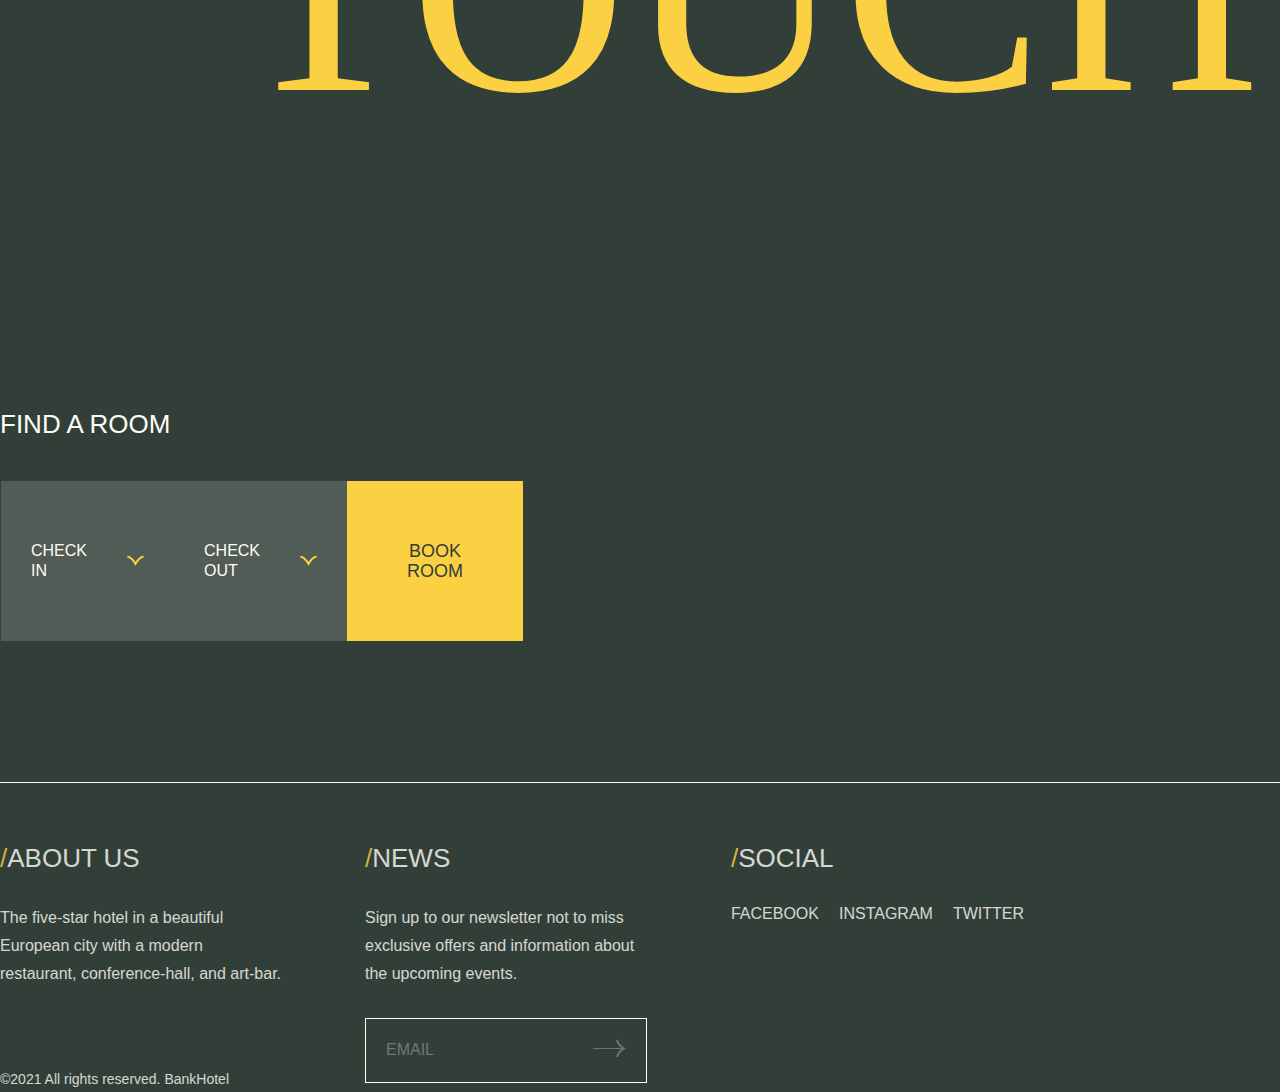
==== commit 1d98f416: "fix position" ====
--- a/facilities.html
+++ b/facilities.html
@@ -117,7 +117,7 @@
           <h2>Get in</h2>
           <img src="media/img/Star.svg" class="star" alt="">
           <h2><span>TOUCH</span></h2>
-          <img src="media/img/line.svg" alt="" class="line">
+
           <img src="media/img/get1.png" class="getimg" alt="">
          </div>
 
--- a/styles/main.css
+++ b/styles/main.css
@@ -203,12 +203,12 @@
   color: #fffcf6;
 }
 
-.art {
+.artd {
   align-items: flex-end;
   gap: 10px;
 }
 
-.art p {
+.artd p {
   font-family: var(--font-family);
   font-weight: 400;
   font-size: 26px;
@@ -217,7 +217,7 @@
   color: #fffcf6;
 }
 
-.art span {
+.artd span {
   font-style: italic;
 }
 
